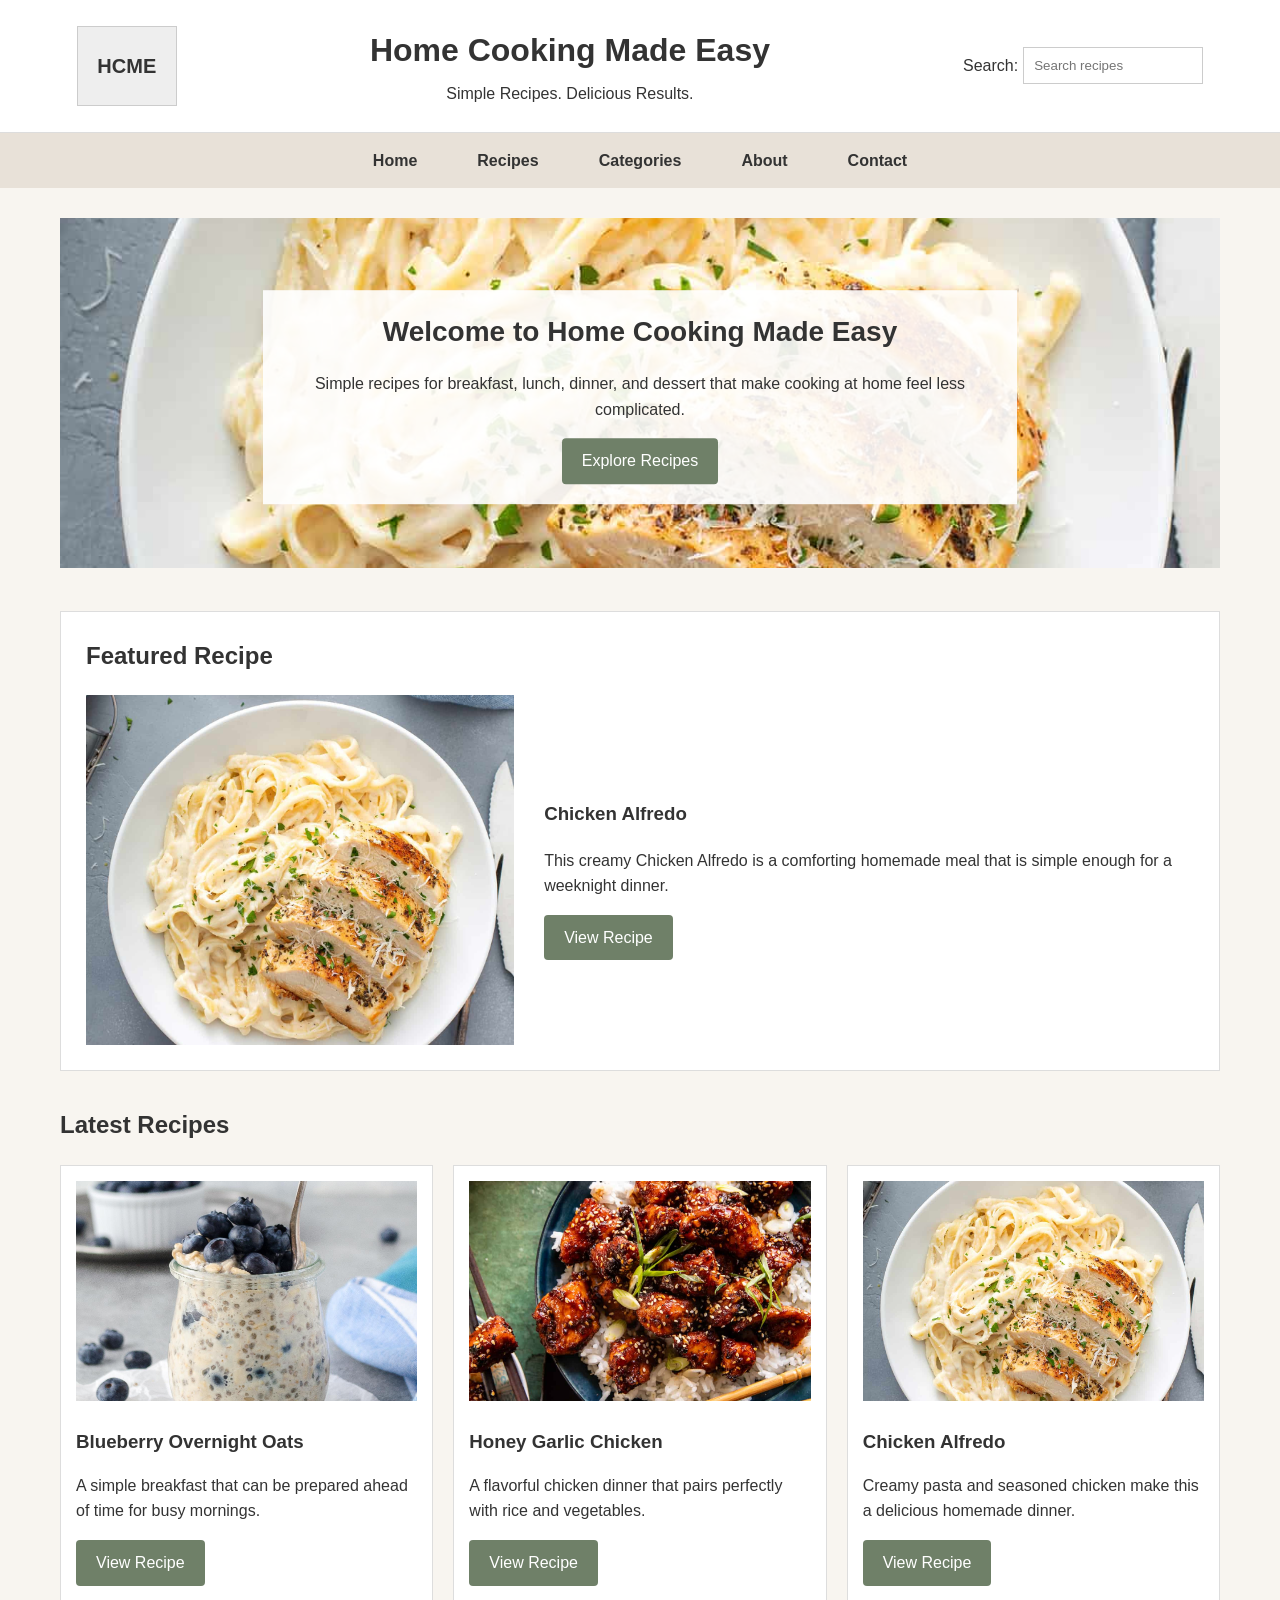
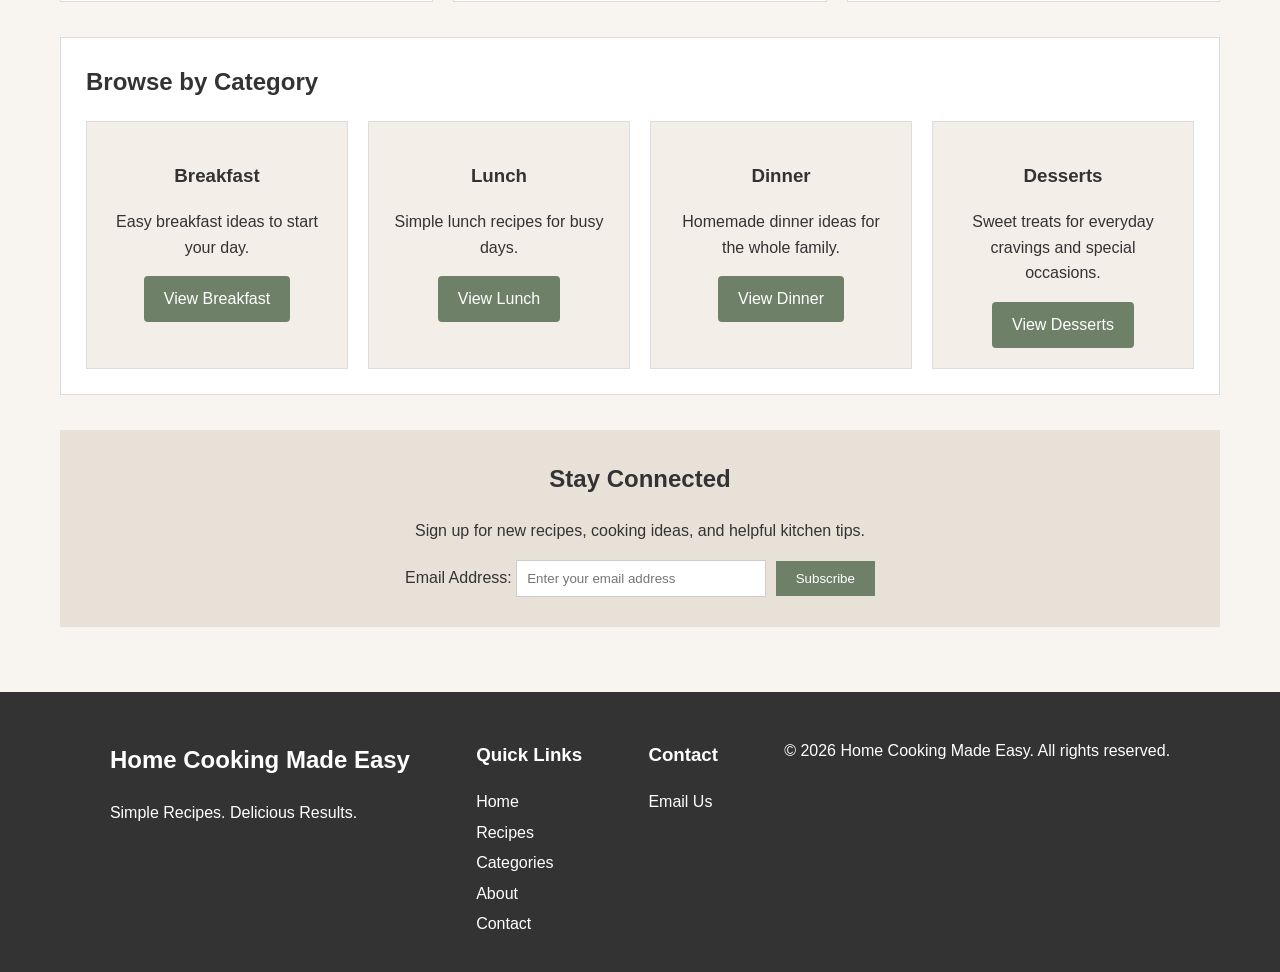
==== index.html @ e74b1ffd "Add files via upload" ====
<!DOCTYPE html>
<html lang="en">

<head>
    <meta charset="UTF-8">
    <meta name="viewport" content="width=device-width, initial-scale=1.0">

    <title>Home Cooking Made Easy</title>

    <meta name="description"
        content="Home Cooking Made Easy provides simple and delicious recipes for everyday meals and desserts.">

    <meta name="keywords"
        content="easy recipes, home cooking, breakfast, lunch, dinner, desserts">

    <link rel="stylesheet" href="style.css">
</head>

<body>

    <!-- Header -->
    <header>
        <div class="logo">
            <p>HCME</p>
        </div>

        <div class="site-title">
            <h1>Home Cooking Made Easy</h1>
            <p>Simple Recipes. Delicious Results.</p>
        </div>

        <div class="search">
            <label for="search">Search:</label>
            <input type="search" id="search" placeholder="Search recipes">
        </div>
    </header>


    <!-- Navigation -->
    <nav>
        <ul>
            <li><a href="index.html">Home</a></li>
            <li><a href="recipes.html">Recipes</a></li>
            <li><a href="categories.html">Categories</a></li>
            <li><a href="about.html">About</a></li>
            <li><a href="contact.html">Contact</a></li>
        </ul>
    </nav>


    <!-- Main Content -->
    <main>

        <!-- Featured Section -->
        <section class="hero">

            <img src="chicken-alfredo.jpg"
                 alt="Chicken Alfredo with creamy pasta">

            <div class="hero-content">
                <h2>Welcome to Home Cooking Made Easy</h2>

                <p>
                    Simple recipes for breakfast, lunch, dinner, and dessert
                    that make cooking at home feel less complicated.
                </p>

                <a href="recipes.html">Explore Recipes</a>
            </div>

        </section>


        <!-- Featured Recipe -->
        <section class="featured-recipe">

            <h2>Featured Recipe</h2>

            <div class="recipe-content">

                <img src="chicken-alfredo.jpg"
                    alt="Homemade Chicken Alfredo">

                <div>
                    <h3>Chicken Alfredo</h3>

                    <p>
                        This creamy Chicken Alfredo is a comforting
                        homemade meal that is simple enough for a
                        weeknight dinner.
                    </p>

                    <a href="recipes.html">View Recipe</a>
                </div>

            </div>

        </section>


        <!-- Latest Recipes -->
        <section class="latest-recipes">

            <h2>Latest Recipes</h2>

            <div class="recipe-cards">

                <!-- Breakfast -->
                <article class="recipe-card">

                    <img src="overnight-oats.jpg"
                        alt="Blueberry overnight oats">

                    <h3>Blueberry Overnight Oats</h3>

                    <p>
                        A simple breakfast that can be prepared
                        ahead of time for busy mornings.
                    </p>

                    <a href="recipes.html">View Recipe</a>

                </article>


                <!-- Dinner -->
                <article class="recipe-card">

                    <img src="honey-garlic-chicken.jpg"
                        alt="Honey garlic chicken served with rice">

                    <h3>Honey Garlic Chicken</h3>

                    <p>
                        A flavorful chicken dinner that pairs
                        perfectly with rice and vegetables.
                    </p>

                    <a href="recipes.html">View Recipe</a>

                </article>


                <!-- Featured -->
                <article class="recipe-card">

                    <img src="chicken-alfredo.jpg"
                         alt="Chicken Alfredo pasta">

                    <h3>Chicken Alfredo</h3>

                    <p>
                        Creamy pasta and seasoned chicken make
                        this a delicious homemade dinner.
                    </p>

                    <a href="recipes.html">View Recipe</a>

                </article>

            </div>

        </section>


        <!-- Browse by Category -->
        <section class="categories">

            <h2>Browse by Category</h2>

            <div class="category-list">

                <article>
                    <h3>Breakfast</h3>
                    <p>
                        Easy breakfast ideas to start your day.
                    </p>
                    <a href="categories.html">View Breakfast</a>
                </article>


                <article>
                    <h3>Lunch</h3>
                    <p>
                        Simple lunch recipes for busy days.
                    </p>
                    <a href="categories.html">View Lunch</a>
                </article>


                <article>
                    <h3>Dinner</h3>
                    <p>
                        Homemade dinner ideas for the whole family.
                    </p>
                    <a href="categories.html">View Dinner</a>
                </article>


                <article>
                    <h3>Desserts</h3>
                    <p>
                        Sweet treats for everyday cravings and
                        special occasions.
                    </p>
                    <a href="categories.html">View Desserts</a>
                </article>

            </div>

        </section>


        <!-- Newsletter -->
        <section class="newsletter">

            <h2>Stay Connected</h2>

            <p>
                Sign up for new recipes, cooking ideas, and helpful
                kitchen tips.
            </p>

            <label for="email">Email Address:</label>

            <input type="email"
                id="email"
                placeholder="Enter your email address">

            <button type="button">Subscribe</button>

        </section>

    </main>


    <!-- Footer -->
    <footer>

        <div>
            <h2>Home Cooking Made Easy</h2>
            <p>Simple Recipes. Delicious Results.</p>
        </div>

        <div>
            <h3>Quick Links</h3>

            <a href="index.html">Home</a>
            <a href="recipes.html">Recipes</a>
            <a href="categories.html">Categories</a>
            <a href="about.html">About</a>
            <a href="contact.html">Contact</a>
        </div>

        <div>
            <h3>Contact</h3>

            <a href="mailto:homecookingmadeeasy@example.com">
                Email Us
            </a>
        </div>

        <p>
            &copy; 2026 Home Cooking Made Easy. All rights reserved.
        </p>

    </footer>

</body>

</html>
---- style.css ----
/* General Page Styles */

* {
    box-sizing: border-box;
}

body {
    font-family: Arial, sans-serif;
    margin: 0;
    padding: 0;
    background-color: #f8f5f0;
    color: #333333;
    line-height: 1.6;
}


/* Header */

header {
    display: flex;
    align-items: center;
    justify-content: space-between;
    padding: 25px 6%;
    background-color: #ffffff;
    border-bottom: 1px solid #dddddd;
}

.logo {
    width: 100px;
    height: 80px;
    display: flex;
    align-items: center;
    justify-content: center;
    background-color: #eeeeee;
    border: 1px solid #cccccc;
}

.logo p {
    font-size: 20px;
    font-weight: bold;
    margin: 0;
}

.site-title {
    text-align: center;
}

.site-title h1 {
    margin: 0;
    font-size: 32px;
}

.site-title p {
    margin: 5px 0 0;
    font-size: 16px;
}


/* Search */

.search {
    display: flex;
    align-items: center;
    gap: 5px;
}

.search input {
    padding: 10px;
    width: 180px;
    border: 1px solid #cccccc;
}


/* Navigation */

nav {
    background-color: #e8e1d8;
}

nav ul {
    display: flex;
    justify-content: center;
    list-style: none;
    margin: 0;
    padding: 0;
}

nav li {
    margin: 0;
}

nav a {
    display: block;
    padding: 15px 30px;
    color: #333333;
    text-decoration: none;
    font-weight: bold;
}

nav a:hover {
    background-color: #d8cec1;
}


/* Main Content */

main {
    max-width: 1200px;
    margin: 0 auto;
    padding: 30px 20px;
}

.hero {
    position: relative;
    text-align: center;
    margin-bottom: 35px;
}

.hero img {
    width: 100%;
    height: 350px;
    object-fit: cover;
}

.hero-content {
    position: absolute;
    top: 50%;
    left: 50%;
    transform: translate(-50%, -50%);
    background-color: rgba(255, 255, 255, 0.9);
    padding: 20px 30px;
    width: 65%;
}

.hero-content h2 {
    margin-top: 0;
    margin-bottom: 12px;
    font-size: 28px;
}

.hero-content a,
.featured-recipe a,
.recipe-card a,
.category-list a {
    display: inline-block;
    padding: 10px 20px;
    background-color: #6f8068;
    color: #ffffff;
    text-decoration: none;
    border-radius: 4px;
}

.hero-content a:hover,
.featured-recipe a:hover,
.recipe-card a:hover,
.category-list a:hover {
    background-color: #53634e;
}


/* Featured Recipe */

.featured-recipe {
    background-color: #ffffff;
    padding: 25px;
    margin-bottom: 35px;
    border: 1px solid #dddddd;
}

.featured-recipe h2,
.latest-recipes h2,
.categories h2,
.newsletter h2 {
    margin-top: 0;
}

.recipe-content {
    display: flex;
    gap: 30px;
    align-items: center;
}

.recipe-content img {
    width: 45%;
    max-height: 350px;
    object-fit: cover;
}


/* Latest Recipes */

.latest-recipes {
    margin-bottom: 35px;
}

.recipe-cards {
    display: grid;
    grid-template-columns: repeat(3, 1fr);
    gap: 20px;
}

.recipe-card {
    background-color: #ffffff;
    padding: 15px;
    border: 1px solid #dddddd;
}

.recipe-card img {
    width: 100%;
    height: 220px;
    object-fit: cover;
}

.recipe-card h3 {
    margin-bottom: 5px;
}


/* Categories */

.categories {
    background-color: #ffffff;
    padding: 25px;
    margin-bottom: 35px;
    border: 1px solid #dddddd;
}

.category-list {
    display: grid;
    grid-template-columns: repeat(4, 1fr);
    gap: 20px;
}

.category-list article {
    padding: 20px;
    text-align: center;
    background-color: #f3eee8;
    border: 1px solid #dddddd;
}


/* Newsletter */

.newsletter {
    text-align: center;
    background-color: #e8e1d8;
    padding: 30px;
    margin-bottom: 35px;
}

.newsletter input {
    padding: 10px;
    width: 250px;
    border: 1px solid #cccccc;
}

.newsletter button {
    padding: 10px 20px;
    margin-left: 5px;
    border: none;
    background-color: #6f8068;
    color: #ffffff;
    cursor: pointer;
}


/* Footer */

footer {
    display: flex;
    justify-content: space-around;
    flex-wrap: wrap;
    padding: 30px 6%;
    background-color: #333333;
    color: #ffffff;
}

footer a {
    display: block;
    color: #ffffff;
    text-decoration: none;
    margin-bottom: 5px;
}

footer a:hover {
    text-decoration: underline;
}


/* Mobile Layout */

@media (max-width: 768px) {

    header {
        flex-direction: column;
        gap: 15px;
    }

    nav ul {
        flex-direction: column;
        text-align: center;
    }

    .recipe-content {
        flex-direction: column;
    }

    .recipe-content img {
        width: 100%;
    }

    .recipe-cards {
        grid-template-columns: 1fr;
    }

    .category-list {
        grid-template-columns: 1fr 1fr;
    }

    .hero-content {
        width: 90%;
    }
}
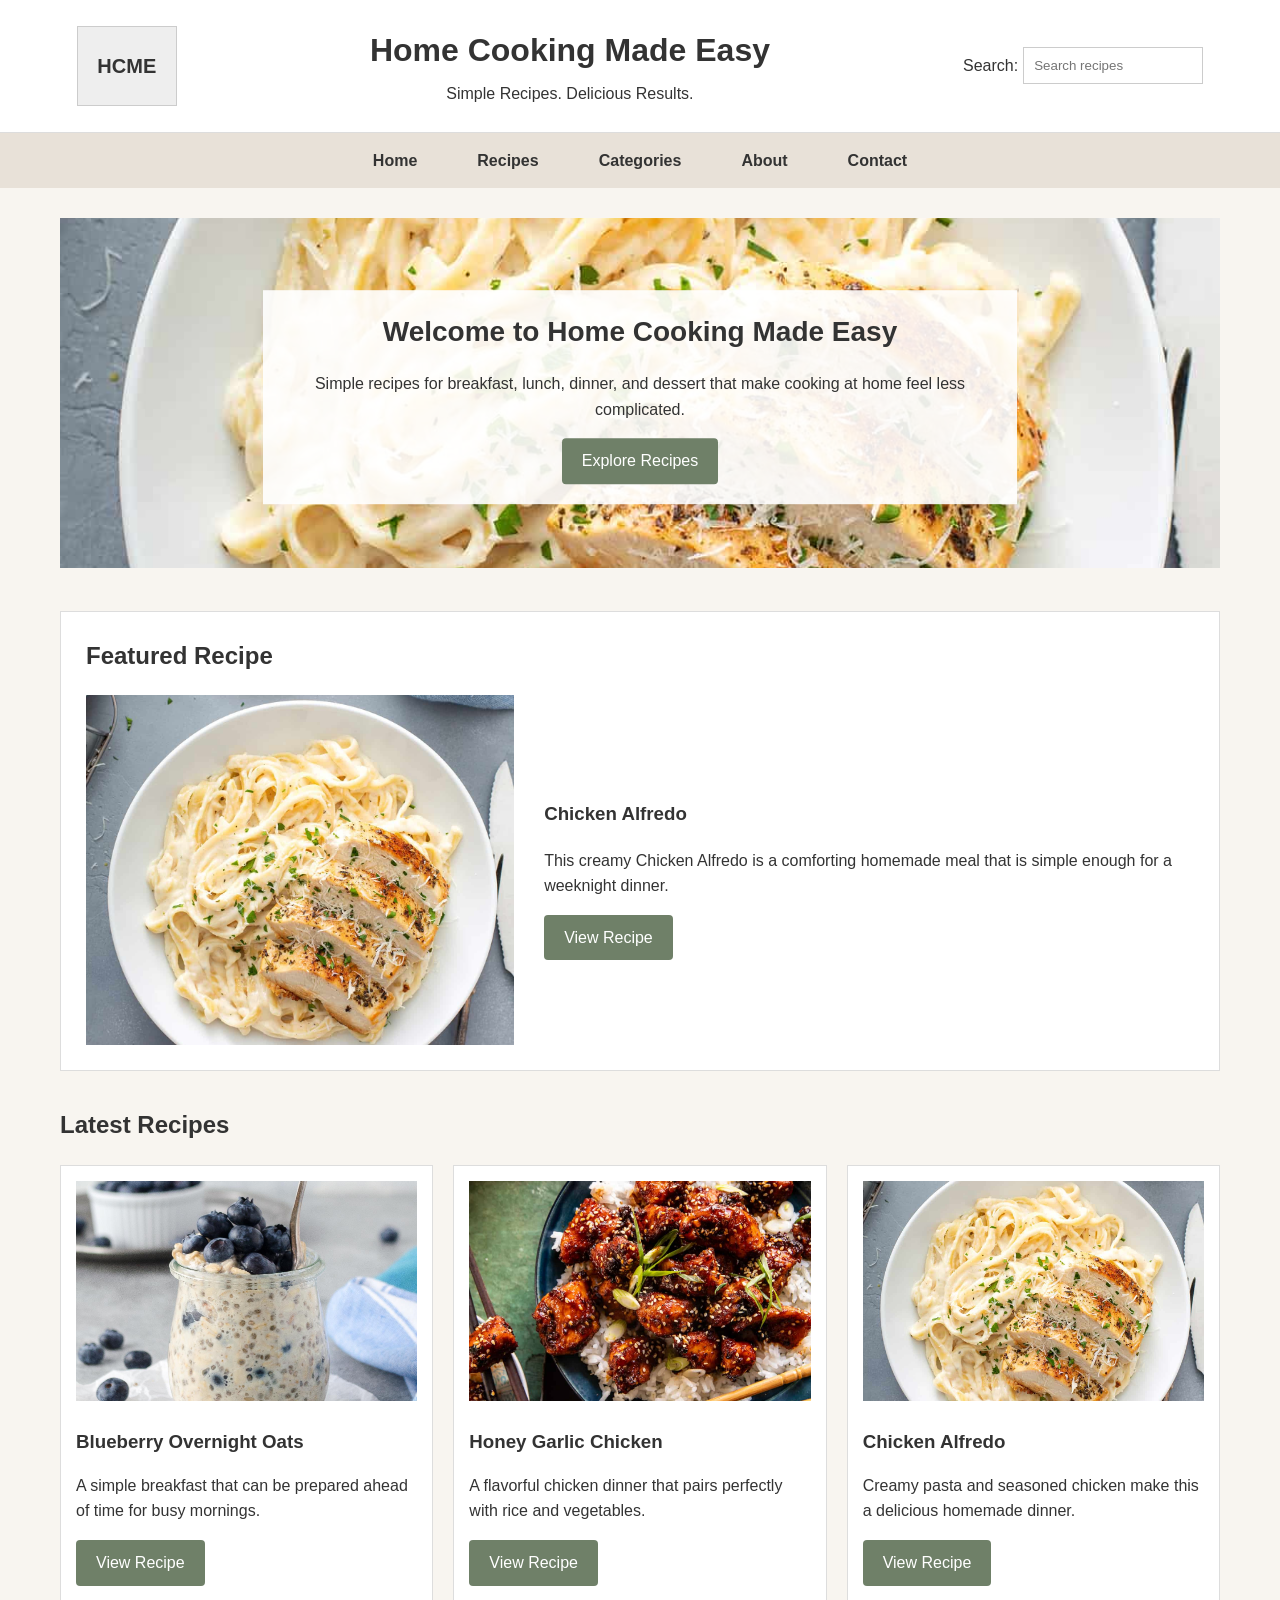
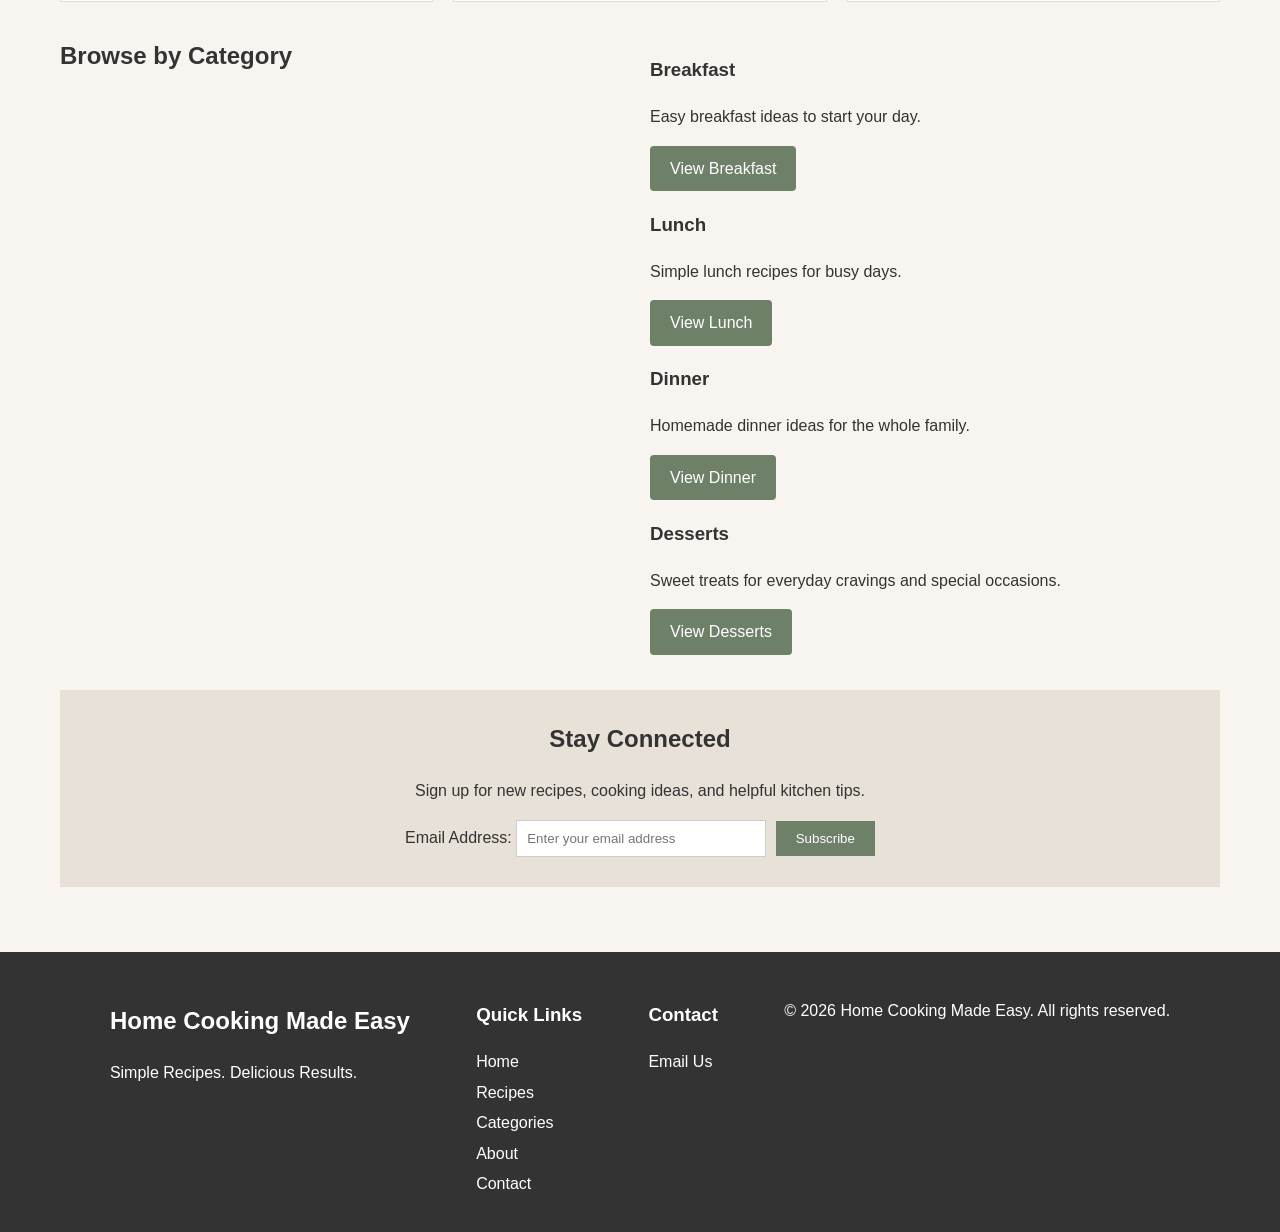
==== commit d40ca7f2: "Add files via upload" ====
--- a/index.html
+++ b/index.html
@@ -43,7 +43,7 @@
             <li><a href="recipes.html">Recipes</a></li>
             <li><a href="categories.html">Categories</a></li>
             <li><a href="about.html">About</a></li>
-            <li><a href="contact.html">Contact</a></li>
+            <li><a href="mailto:homecookingmadeeasy@example.com">Contact</a></li>
         </ul>
     </nav>
 
@@ -249,7 +249,7 @@
             <a href="recipes.html">Recipes</a>
             <a href="categories.html">Categories</a>
             <a href="about.html">About</a>
-            <a href="contact.html">Contact</a>
+            <a href="mailto:homecookingmadeeasy@example.com">Contact</a>
         </div>
 
         <div>
--- a/style.css
+++ b/style.css
@@ -219,23 +219,39 @@
 /* Categories */
 
 .categories {
+    display: grid;
+    grid-template-columns: repeat(2, 1fr);
+    gap: 20px;
+    margin-bottom: 35px;
+}
+
+.category-card {
     background-color: #ffffff;
     padding: 25px;
-    margin-bottom: 35px;
+    text-align: center;
     border: 1px solid #dddddd;
 }
 
-.category-list {
-    display: grid;
-    grid-template-columns: repeat(4, 1fr);
-    gap: 20px;
-}
-
-.category-list article {
-    padding: 20px;
-    text-align: center;
-    background-color: #f3eee8;
-    border: 1px solid #dddddd;
+.category-card h2 {
+    margin-top: 0;
+    margin-bottom: 10px;
+}
+
+.category-card p {
+    margin-bottom: 15px;
+}
+
+.category-card a {
+    display: inline-block;
+    padding: 10px 20px;
+    background-color: #6f8068;
+    color: #ffffff;
+    text-decoration: none;
+    border-radius: 4px;
+}
+
+.category-card a:hover {
+    background-color: #53634e;
 }
 
 
@@ -313,11 +329,78 @@
         grid-template-columns: 1fr;
     }
 
-    .category-list {
-        grid-template-columns: 1fr 1fr;
-    }
+    .categories {
+    grid-template-columns: 1fr;
+}
 
     .hero-content {
         width: 90%;
     }
-}+}
+/* Recipe Guide Table */
+table {
+    width: 100%;
+    border-collapse: collapse;
+    margin-top: 20px;
+    background-color: #ffffff;
+}
+
+th,
+td {
+    border: 1px solid #d6d0c7;
+    padding: 12px 16px;
+    text-align: left;
+}
+
+th {
+    background-color: #e8e1d7;
+    font-weight: bold;
+}
+
+tr:nth-child(even) {
+    background-color: #f8f6f2;
+}
+/* Recipe Request Form */
+form {
+    max-width: 700px;
+    margin-top: 20px;
+    padding: 25px;
+    background-color: #ffffff;
+    border: 1px solid #d6d0c7;
+}
+
+form label {
+    display: block;
+    margin-top: 15px;
+    margin-bottom: 6px;
+    font-weight: bold;
+}
+
+form input,
+form select,
+form textarea {
+    width: 100%;
+    padding: 10px;
+    border: 1px solid #cfc8be;
+    box-sizing: border-box;
+    font-family: inherit;
+    font-size: 16px;
+}
+
+form textarea {
+    resize: vertical;
+}
+
+form button {
+    margin-top: 20px;
+    padding: 10px 20px;
+    border: none;
+    background-color: #4f6f52;
+    color: white;
+    font-size: 16px;
+    cursor: pointer;
+}
+
+form button:hover {
+    background-color: #3f5942;
+}
